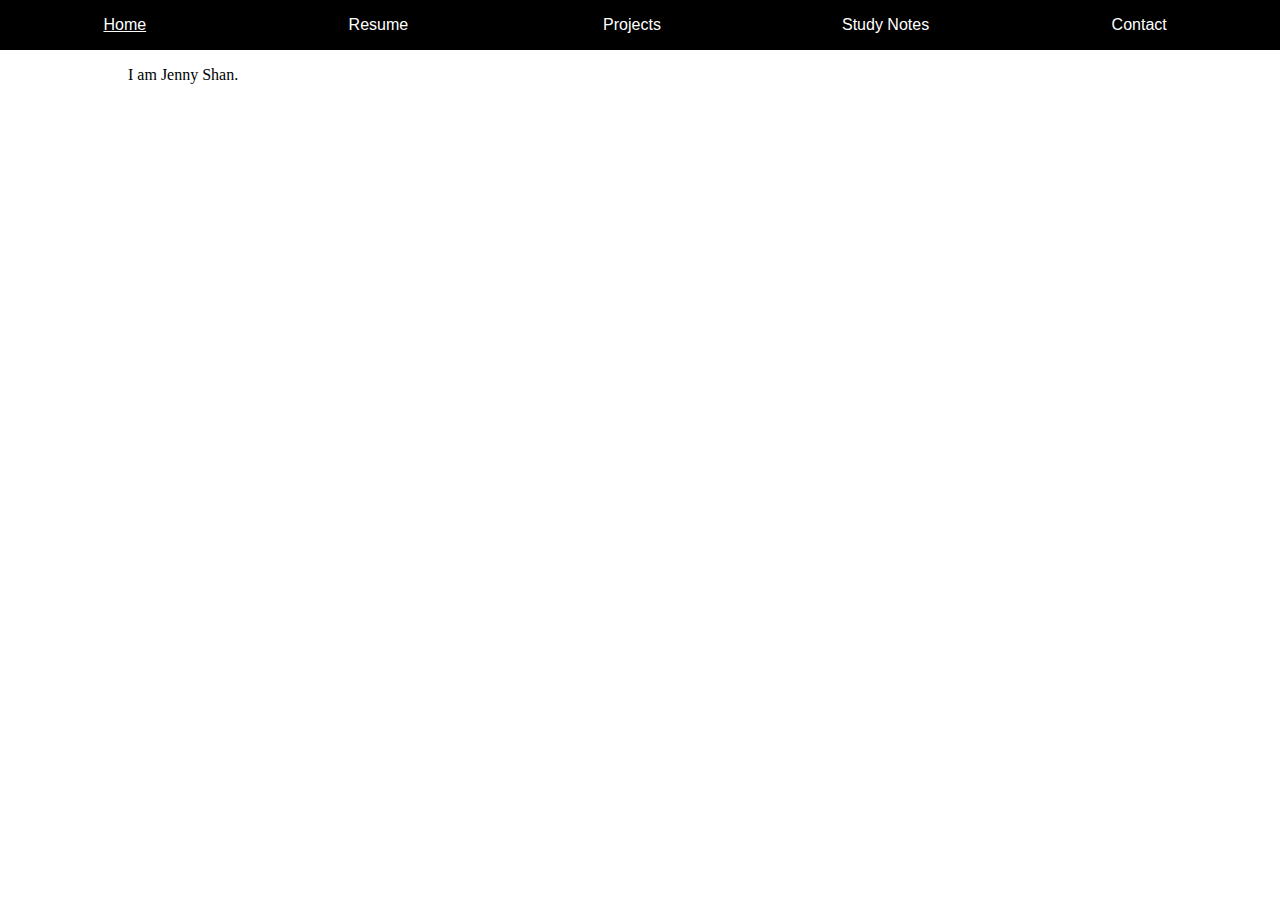
==== Contact.html @ 41508a26 "Add files via upload" ====
<!DOCTYPE html>
<html>
<head>
    <meta charset="utf-8">
    <meta http-equiv="X-UA-Compatible" content="IE=edge">
    <title>Nav Bar Test</title>                           <!-- Give Title -->
    <meta name="viewport" content="width=device-width, initial-scale=1">
</head>
<body>

	<style type="text/css">
		
		body {
			margin: 0;
		}

		/* NAV BAR */

		.nav-bar {
			width: 100%;
			height: 50px;
			margin: 0;
			background: black;

			/* Toggle between static and sticky */

			/*position: sticky;
			top: 0; */
		}

		.nav-bar > .element {
			width: 19.5%;
			line-height: 50px;
			text-align: center;
			color: white;
			display: inline-block;
			margin: 0;
			font-family: Arial;
			text-decoration: none;
		}

		.nav-bar > .element:hover { 
  			text-decoration: underline;
		}	


		/* BODY */

		.content {
			width: 80%;
			margin-left: 10%;
		}

	</style>

    <div class=nav-bar>
    	<a href='index.html' class=element> Home </a>
    	<a href='nav_bar.html' class=element> Resume </a>
    	<a href='nav_bar.html' class=element> Projects </a>
        <a href='nav_bar.html' class=element> Study Notes </a>
    	<a href='Contact.html' class=element> Contact </a>
    </div>

    <div class=content>
    	<p> I am Jenny Shan. <p>
    </div>

</body>
</html>
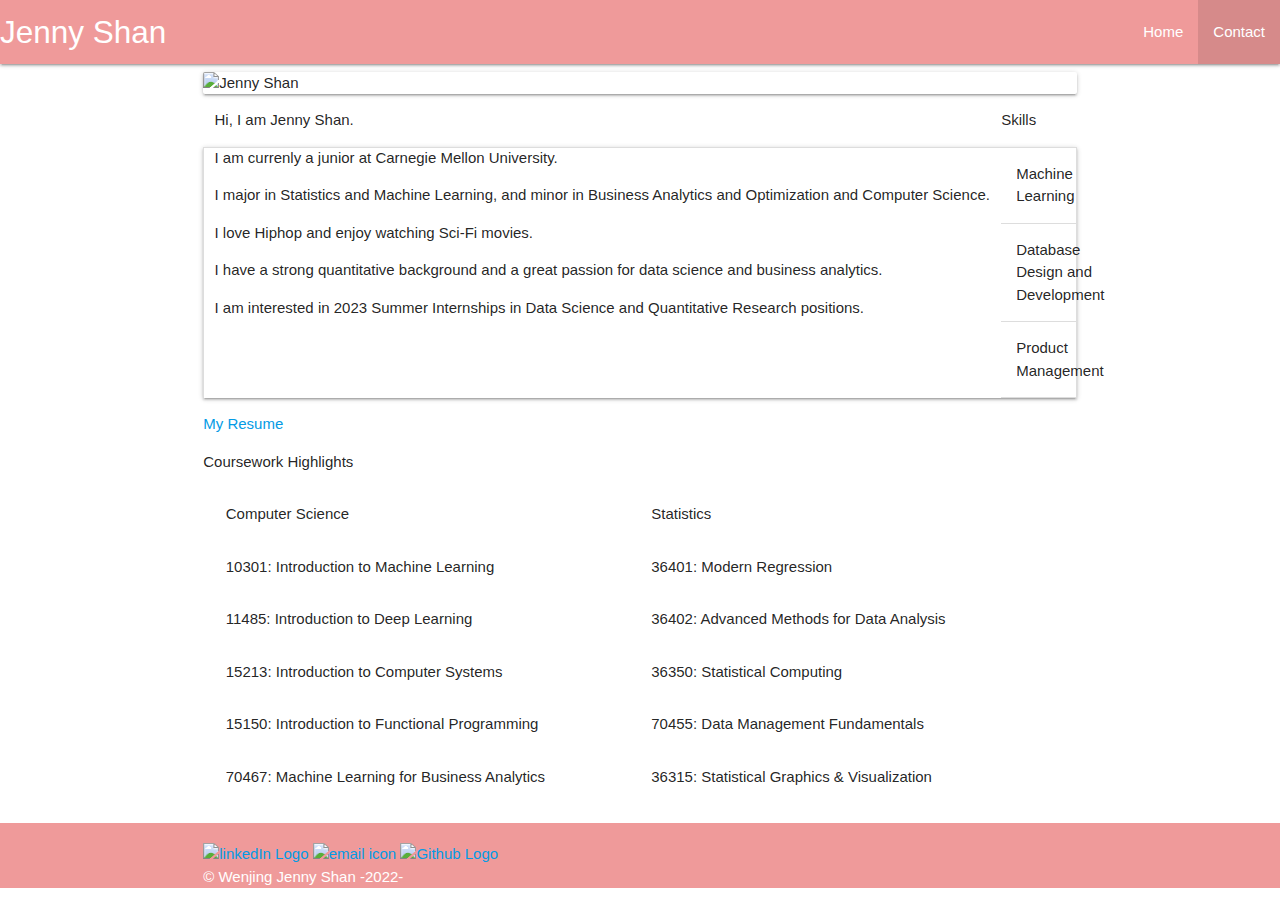
==== commit 5a358e94: "Add files via upload" ====
--- a/Contact.html
+++ b/Contact.html
@@ -1,69 +1,143 @@
 <!DOCTYPE html>
-<html>
-<head>
-    <meta charset="utf-8">
-    <meta http-equiv="X-UA-Compatible" content="IE=edge">
-    <title>Nav Bar Test</title>                           <!-- Give Title -->
-    <meta name="viewport" content="width=device-width, initial-scale=1">
+<html lang="en">
+
+	<head> 
+		<meta charset="utf-8">
+		<meta http-equiv="X-UA-Compatible" content="IE=edge">
+		<title>Jenny Shan</title>                           <!-- Give Title -->
+		<meta name="viewport" content="width=device-width, initial-scale=1">
+		<meta name="author" content="Jenny Shan">
+		
+		<link rel="stylesheet" media="all" type="text/css" href="css/styles.css" />
+		<link rel="stylesheet" media="all" type="text/css" href="css/jquery-ui.css" />
+		<link rel="stylesheet" media="screen and (max-width:480px)" href="css/stylesmobile.css" />
+		<link rel="preconnect" href="https://fonts.gstatic.com">
+		<link href="https://fonts.googleapis.com/css2?family=Tenor+Sans&display=swap" rel="stylesheet">
+
+	
+		<script src="js/jquery-3.4.1.min.js"></script>
+		<script src="js/scripts.js"></script>
+		<script src="https://ajax.googleapis.com/ajax/libs/jquery/3.5.1/jquery.min.js"></script>
+		
+		<link href="https://fonts/googleapis.com/icon?family=Material+Icons" rel="stylesheet">
+		<!-- Compiled and minified CSS -->
+		<link rel="stylesheet" href="https://cdnjs.cloudflare.com/ajax/libs/materialize/1.0.0/css/materialize.min.css">
+	
+		<!-- Compiled and minified JavaScript -->
+		<script src="https://cdnjs.cloudflare.com/ajax/libs/materialize/1.0.0/js/materialize.min.js"></script>
+		<script src="http://code.highcharts.com/highcharts.js" ></script>
+		
+	
+		<link href="https://fonts/googleapis.com/icon?family=Material+Icons" rel="stylesheet">
+		<!-- Compiled and minified CSS -->
+		<link rel="stylesheet" href="https://cdnjs.cloudflare.com/ajax/libs/materialize/1.0.0/css/materialize.min.css">
+	
+		<!-- Compiled and minified JavaScript -->
+		<script src="https://cdnjs.cloudflare.com/ajax/libs/materialize/1.0.0/js/materialize.min.js"></script>
+
+	
 </head>
+
+    
 <body>
 
-	<style type="text/css">
+	<nav>
+		<div class="nav-wrapper red lighten-3">
+			<a href="index.html" class="brand-logo">Jenny Shan</a>
+			<ul id="nav-mobile" class="right hide-on-med-and-down">
+				<li><a href="index.html">Home</a></li>
+				<li class="active"><a href="Contact.html">Contact</a></li>
+				
+			</ul>
+		</div>
+	</nav>
+	<div class="container">
+		<div class="row">
+			<div class="col s12 m12">
+				<div class="card">
+					<div class="card-image">
+						<img src="images/profile.JPG" class = "personal_pic" alt="Jenny Shan">
+					</div>
+					
+					<div id = "introduction">
+						<div class = col>
+							<p>Hi, I am Jenny Shan.</p>
+							<p>I am currenly a junior at Carnegie Mellon University.</p>
+							<p>I major in Statistics and Machine Learning, and minor in Business Analytics and Optimization and Computer Science.</p>
+							<p>I love Hiphop and enjoy watching Sci-Fi movies. </p>
+							<p>I have a strong quantitative background and a great passion for data science and business analytics. </p>
+							<p>I am interested in 2023 Summer Internships in Data Science and Quantitative Research positions. </p>
+						</div>
+					</div>
+				</div>
+						
+
+		<p class = "subtitles">Skills</p>
+		<ul class="collapsible">
+			<li>
+				<div class="collapsible-header">Machine Learning</div>
+				<div class="collapsible-body">
+					<span>Pandas</span><br>
+					<span>Pytorch</span>
+				</div>
+			</li>
+			<li>
+				<div class="collapsible-header">Database Design and Development</div>
+				<div class="collapsible-body">
+					<span>SQL</span><br>
+					<span>NoSQL</span><br>
+					<span>MongoDB</span><br>
+					<span>Snowflake</span>
+				</div>
+			</li>
+			<li>
+				<div class="collapsible-header">Product Management</div>
+				<div class="collapsible-body">
+					<span>A/B Testing</span><br>
+					<span>Business Optimization</span>
+				</div>
+			</li>
+			</ul>
+			
+			<a href="Wenjing Shan-Resume.pdf" target="_blank"><strong class = "subtitles">My Resume</strong></a>
+
+			<p class = "subtitles">Coursework Highlights</p>
+			<!-- users can click on different school years to check my previous schedule -->
+
 		
-		body {
-			margin: 0;
-		}
-
-		/* NAV BAR */
-
-		.nav-bar {
-			width: 100%;
-			height: 50px;
-			margin: 0;
-			background: black;
-
-			/* Toggle between static and sticky */
-
-			/*position: sticky;
-			top: 0; */
-		}
-
-		.nav-bar > .element {
-			width: 19.5%;
-			line-height: 50px;
-			text-align: center;
-			color: white;
-			display: inline-block;
-			margin: 0;
-			font-family: Arial;
-			text-decoration: none;
-		}
-
-		.nav-bar > .element:hover { 
-  			text-decoration: underline;
-		}	
+			<div class="col s12">
+				<p class="col s6">Computer Science</p><p class="col s6">Statistics</p>
+				<p class="col s6">10301: Introduction to Machine Learning</p><p class="col s6">36401: Modern Regression</p>
+				<p class="col s6">11485: Introduction to Deep Learning</p><p class="col s6"> 36402: Advanced Methods for Data Analysis</p>
+				<p class="col s6">15213: Introduction to Computer Systems</p><p class="col s6">36350: Statistical Computing</p>
+				<p class="col s6">15150: Introduction to Functional Programming</p><p class="col s6">70455: Data Management Fundamentals</p>
+				<p class="col s6">70467: Machine Learning for Business Analytics</p><p class="col s6">36315: Statistical Graphics & Visualization</p>
+			</div>
+			
+					
+		</div>
+	</div>
+</div>
+	
 
 
-		/* BODY */
+	
+<footer class="page-footer red lighten-3">
+	<div class="container">
+		<div class="row">
+			<div class='col l12 s12'>
+				<a href="https://www.linkedin.com/in/wenjing-shan1/"><img src="images/linkedIn.png" alt="linkedIn Logo"/></a>
+				<a href="mailto:wshan2@andrew.cmu.edu" target="_blank"><img src="images/email.png" alt="email icon"/></a>
+				<a href="https://github.com/wshan2" target="_blank"><img src="images/github.png" alt="Github Logo"/></a>
+				<!--Image from https://www.flaticon.com/premium-icon/facebook-logo_2392485-->
+				
+				<br/>
+				&copy; Wenjing Jenny Shan -2022-
+			</div>
+		</div>
+	</div>
+</footer>
+	
+</body>
 
-		.content {
-			width: 80%;
-			margin-left: 10%;
-		}
-
-	</style>
-
-    <div class=nav-bar>
-    	<a href='index.html' class=element> Home </a>
-    	<a href='nav_bar.html' class=element> Resume </a>
-    	<a href='nav_bar.html' class=element> Projects </a>
-        <a href='nav_bar.html' class=element> Study Notes </a>
-    	<a href='Contact.html' class=element> Contact </a>
-    </div>
-
-    <div class=content>
-    	<p> I am Jenny Shan. <p>
-    </div>
-
-</body>
 </html>
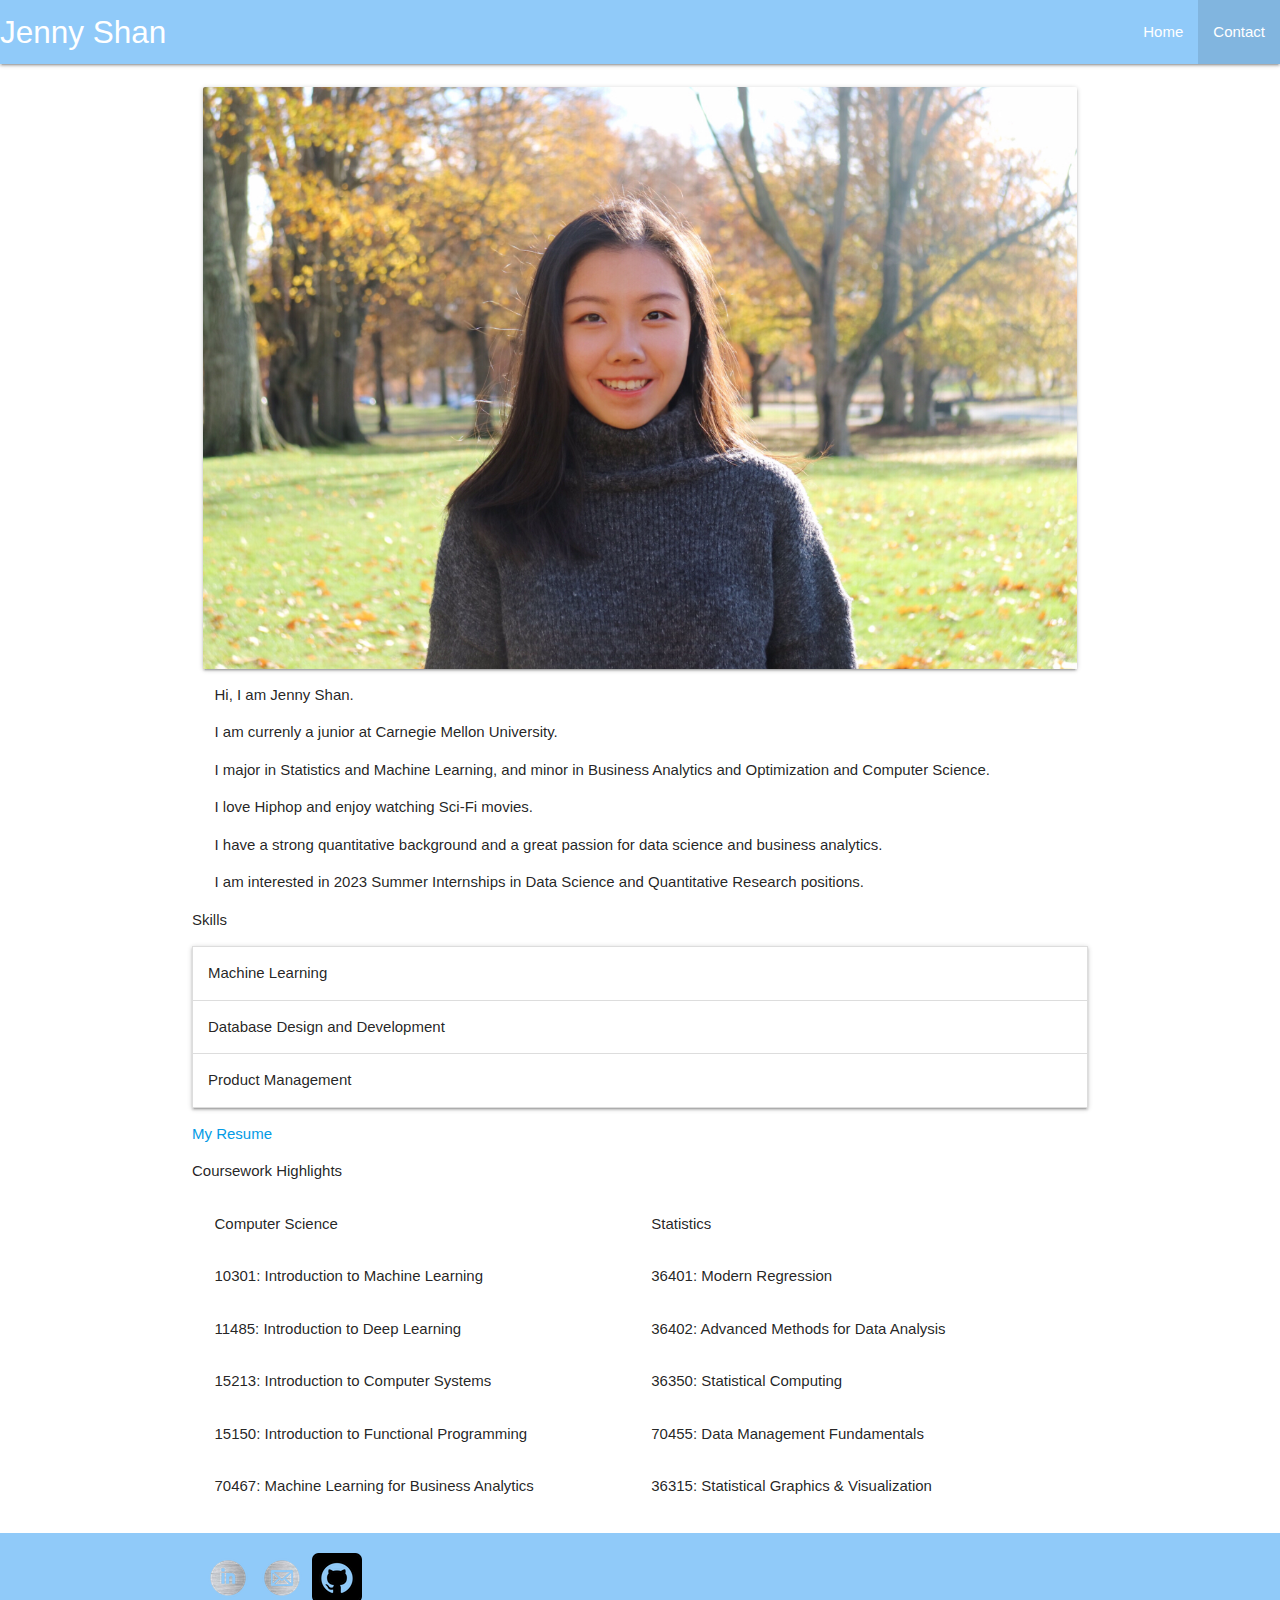
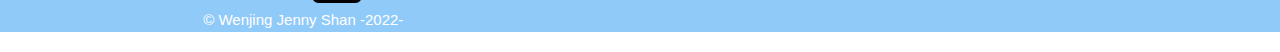
==== commit ca3abe88: "Add files via upload" ====
--- a/Contact.html
+++ b/Contact.html
@@ -1,48 +1,43 @@
 <!DOCTYPE html>
 <html lang="en">
 
-	<head> 
-		<meta charset="utf-8">
-		<meta http-equiv="X-UA-Compatible" content="IE=edge">
-		<title>Jenny Shan</title>                           <!-- Give Title -->
-		<meta name="viewport" content="width=device-width, initial-scale=1">
-		<meta name="author" content="Jenny Shan">
-		
-		<link rel="stylesheet" media="all" type="text/css" href="css/styles.css" />
-		<link rel="stylesheet" media="all" type="text/css" href="css/jquery-ui.css" />
-		<link rel="stylesheet" media="screen and (max-width:480px)" href="css/stylesmobile.css" />
-		<link rel="preconnect" href="https://fonts.gstatic.com">
-		<link href="https://fonts.googleapis.com/css2?family=Tenor+Sans&display=swap" rel="stylesheet">
+<head> 
+	<meta charset="utf-8">
+	<meta http-equiv="X-UA-Compatible" content="IE=edge">
+	<title>Jenny Shan</title>                           
+	<meta name="viewport" content="width=device-width, initial-scale=1">
+	<meta name="author" content="Jenny Shan">
+	
+	<link rel="stylesheet" media="all" type="text/css" href="css/styles.css" />
+	<link rel="stylesheet" media="all" type="text/css" href="css/jquery-ui.css" />
+	<link rel="stylesheet" media="screen and (max-width:480px)" href="css/stylesmobile.css" />
+	<link rel="preconnect" href="https://fonts.gstatic.com">
+	<link href="https://fonts.googleapis.com/css2?family=Tenor+Sans&display=swap" rel="stylesheet">
 
+
+	<script src="js/jquery-3.4.1.min.js"></script>
+	<script src="js/scripts.js"></script>
+	<script src="https://ajax.googleapis.com/ajax/libs/jquery/3.5.1/jquery.min.js"></script>
 	
-		<script src="js/jquery-3.4.1.min.js"></script>
-		<script src="js/scripts.js"></script>
-		<script src="https://ajax.googleapis.com/ajax/libs/jquery/3.5.1/jquery.min.js"></script>
-		
-		<link href="https://fonts/googleapis.com/icon?family=Material+Icons" rel="stylesheet">
-		<!-- Compiled and minified CSS -->
-		<link rel="stylesheet" href="https://cdnjs.cloudflare.com/ajax/libs/materialize/1.0.0/css/materialize.min.css">
+	<link href="https://fonts/googleapis.com/icon?family=Material+Icons" rel="stylesheet">
+	<link rel="stylesheet" href="https://cdnjs.cloudflare.com/ajax/libs/materialize/1.0.0/css/materialize.min.css">
+
+	<script src="https://cdnjs.cloudflare.com/ajax/libs/materialize/1.0.0/js/materialize.min.js"></script>
+	<script src="http://code.highcharts.com/highcharts.js" ></script>
 	
-		<!-- Compiled and minified JavaScript -->
-		<script src="https://cdnjs.cloudflare.com/ajax/libs/materialize/1.0.0/js/materialize.min.js"></script>
-		<script src="http://code.highcharts.com/highcharts.js" ></script>
-		
-	
-		<link href="https://fonts/googleapis.com/icon?family=Material+Icons" rel="stylesheet">
-		<!-- Compiled and minified CSS -->
-		<link rel="stylesheet" href="https://cdnjs.cloudflare.com/ajax/libs/materialize/1.0.0/css/materialize.min.css">
-	
-		<!-- Compiled and minified JavaScript -->
-		<script src="https://cdnjs.cloudflare.com/ajax/libs/materialize/1.0.0/js/materialize.min.js"></script>
 
-	
+	<link href="https://fonts/googleapis.com/icon?family=Material+Icons" rel="stylesheet">
+	<link rel="stylesheet" href="https://cdnjs.cloudflare.com/ajax/libs/materialize/1.0.0/css/materialize.min.css">
+	<script src="https://cdnjs.cloudflare.com/ajax/libs/materialize/1.0.0/js/materialize.min.js"></script>
+
+
 </head>
 
     
 <body>
 
 	<nav>
-		<div class="nav-wrapper red lighten-3">
+		<div class="nav-wrapper blue lighten-3">
 			<a href="index.html" class="brand-logo">Jenny Shan</a>
 			<ul id="nav-mobile" class="right hide-on-med-and-down">
 				<li><a href="index.html">Home</a></li>
@@ -70,9 +65,10 @@
 						</div>
 					</div>
 				</div>
-						
+			</div>			
 
 		<p class = "subtitles">Skills</p>
+		
 		<ul class="collapsible">
 			<li>
 				<div class="collapsible-header">Machine Learning</div>
@@ -102,9 +98,7 @@
 			<a href="Wenjing Shan-Resume.pdf" target="_blank"><strong class = "subtitles">My Resume</strong></a>
 
 			<p class = "subtitles">Coursework Highlights</p>
-			<!-- users can click on different school years to check my previous schedule -->
 
-		
 			<div class="col s12">
 				<p class="col s6">Computer Science</p><p class="col s6">Statistics</p>
 				<p class="col s6">10301: Introduction to Machine Learning</p><p class="col s6">36401: Modern Regression</p>
@@ -112,9 +106,7 @@
 				<p class="col s6">15213: Introduction to Computer Systems</p><p class="col s6">36350: Statistical Computing</p>
 				<p class="col s6">15150: Introduction to Functional Programming</p><p class="col s6">70455: Data Management Fundamentals</p>
 				<p class="col s6">70467: Machine Learning for Business Analytics</p><p class="col s6">36315: Statistical Graphics & Visualization</p>
-			</div>
-			
-					
+			</div>			
 		</div>
 	</div>
 </div>
@@ -122,7 +114,7 @@
 
 
 	
-<footer class="page-footer red lighten-3">
+<footer class="page-footer blue lighten-3">
 	<div class="container">
 		<div class="row">
 			<div class='col l12 s12'>
